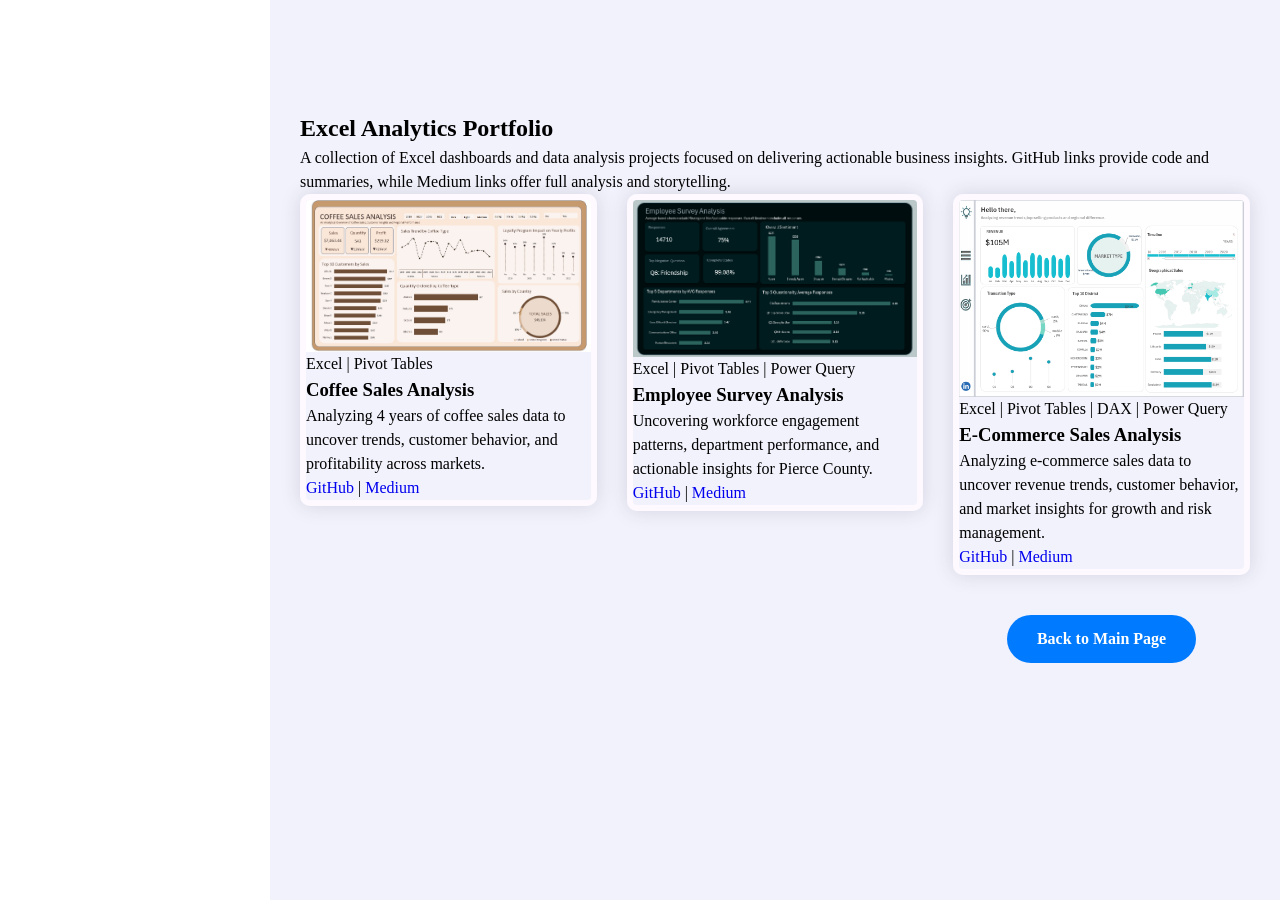
==== excel-projects.html @ 55f8313a "Add files via upload" ====
<!DOCTYPE html>
<html lang="en">
<head>
  <meta charset="UTF-8">
  <title>Excel Analytics Portfolio</title>
  <link rel="stylesheet" href="css/style.css">
</head>
<body>

  <section class="portfolio section">
    <div class="container">

      <h1>Excel Analytics Portfolio</h1>
      <p>
       A collection of Excel dashboards and data analysis projects focused on delivering actionable business insights. 
  GitHub links provide code and summaries, while Medium links offer full analysis and storytelling.
      </p>
    

<div class="row">
     <div class="portfolio-item padd-15">
  <div class="portfolio-item-inner shadow-dark">

    <!-- Dashboard Image -->
    <div class="portfolio-img">
      <img src="images/coffee.jpg" alt="Coffee Sales Dashboard">
    </div>

    <!-- Description -->
    <div class="portfolio-description">

      <!-- Skills -->
      <p class="skill-used-box">Excel | Pivot Tables</p>


      <!-- Project Summary -->
      <h3>Coffee Sales Analysis</h3>
      <p>
       Analyzing 4 years of coffee sales data to uncover trends, customer behavior, and profitability across markets.
      </p>

       <!-- GitHub / Medium Links -->
      <p>
        <a href="https://github.com/odzainab/Coffee-Sales" target="_blank">GitHub</a> |
        <a href="https://medium.com/@odzainab1/coffee-sales-analysis-34de200b717a" target="_blank">Medium</a>
      </p>

    </div>
  </div>
</div>

<!-- ===== Project 2: New Dashboard ===== -->
  <div class="portfolio-item padd-15">
  <div class="portfolio-item-inner shadow-dark">

    <!-- Dashboard Image -->
    <div class="portfolio-img">
      <img src="images/Employee Screenshot.png" alt="Employee Survey">
    </div>

    <!-- Description -->
    <div class="portfolio-description">

      <!-- Skills -->
      <p class="skill-used-box">Excel | Pivot Tables | Power Query</p>


      <!-- Project Summary -->
      <h3>Employee Survey Analysis</h3>
      <p>
       Uncovering workforce engagement patterns, department performance, and actionable insights for Pierce County.
      </p>

       <!-- GitHub / Medium Links -->
      <p>
        <a href="https://github.com/odzainab/Employee-Survey" target="_blank">GitHub</a> |
        <a href="https://medium.com/@odzainab1/what-14-700-employees-told-us-about-workplace-engagement-insights-from-the-pierce-county-survey-e583d4a58d0f" target="_blank">Medium</a>
      </p>

      </div>
    </div>
  </div>

<!-- ===== Project 3: E-Commerce Sales Performance ===== -->
  <div class="portfolio-item padd-15">
  <div class="portfolio-item-inner shadow-dark">

    <!-- Dashboard Image -->
    <div class="portfolio-img">
      <img src="images/E-commerce.png" alt="E-Commerce Sales Performance">
    </div>

    <!-- Description -->
    <div class="portfolio-description">

      <!-- Skills -->
      <p class="skill-used-box">Excel | Pivot Tables | DAX | Power Query</p>


      <!-- Project Summary -->
      <h3>E-Commerce Sales Analysis</h3>
      <p>
      Analyzing e-commerce sales data to uncover revenue trends, customer behavior, and market insights for growth and risk management.
      </p>

       <!-- GitHub / Medium Links -->
      <p>
        <a href="https://github.com/odzainab/E-commerce" target="_blank">GitHub</a> |
        <a href="https://medium.com/@odzainab1/e-commerce-analysis-d21b31e834e2" target="_blank">Medium</a>
      </p>
</div>
 </div>

 <p style="text-align: center; margin-top: 40px;">
  <a href="index.html#excel-projects-section" class="back-button">Back to Main Page</a>
</p>

 </div>
  </section>

</body>
</html>
---- css/style.css ----
@import url('https://fonts.googleapis.com/css2?family=Clicker+Script&family=Poppins:wght@200;300;400;500;600;700&display=swap');
:root
{
    --bg-black-900:#f2f2fc;
    --bg-black-100:#fdf9ff;
    --bg-black-50:#e8dfec;
    --text-black-900:#302e4d;
    --text-black-700:#504e70;
}
body.dark 
{
    --bg-black-900:#151515;
    --bg-black-100:#222222;
    --bg-black-50:#393939;
    --text-black-900:#ffffff;
    --text-black-700:#e9e9e9;
}
body
{
    line-height: 1.5;
    font-size: 16px;
    font-family: 'Poppins' sans-serif;
}
*
{
    margin: 0;
    padding: 0;
    outline: none;
    text-decoration: none;
    box-sizing: border-box;
}
::before,::after
{
    box-sizing: border-box;
}
ul
{
    list-style: none;
}
.section
{
    background: var(--bg-black-900);
    margin-left: 270px;
    min-height: 100vh;
    display: block;
    padding: 50px 30px; /* keep some top/bottom padding */
    opacity: 1;
    /* position: fixed;  <-- remove this */
    /* left: 270px; top: 0; right: 0; bottom: 0;  <-- remove */
    z-index: 0;
    overflow-y: visible; /* allow normal scrolling */
    overflow-x: hidden;
    transition: all 0.3s ease;
}

.section.back-section
{
    z-index: 1;
}
.section.active
{
    z-index: 2;
    opacity: 1;
}
@keyframes slideSection
{
    0%
    {
        transform: translateX(100%);
    }
    100%
    {
        transform: translateX(0%);
    }
}
.hidden
{
    display: none !important;
}
.padd-15
{
    padding-left: 15px;
    padding-right: 15px;
}
.container
{
    max-width: 1100px;
    width: 100%;
    margin: auto;
}
.section .container
{
    padding-top: 60px;
    padding-bottom: 70px;
}
.section-title
{
    flex: 0 0 100%;
    max-width: 100%;
    margin-bottom: 60px;
}
.section-title h2
{
    font-size: 40px;
    color: var(--text-black-900);
    font-weight: 700;
    position: relative;
}
.section-title h2::before
{
    content: '';
    height: 4px;
    width: 50px;
    background-color: var(--skin-color);
    position: absolute;
    top: 100%;
    left: 0;
}
.section-title h2::after
{
    content: '';
    height: 4px;
    width: 25px;
    background-color: var(--skin-color);
    position: absolute;
    top: 100%;
    left: 0;
    margin-top: 8px;
}
.row
{
    display: flex;
    flex-wrap: wrap;
    margin-left: -15px;
    margin-right: -15px;
    position: relative;
}
.btn
{
    font-size: 16px;
    font-weight: 500;
    padding: 12px 35px;
    color: white;
    border-radius: 40px;
    display: inline-block;
    white-space: nowrap;
    border: none;
    background: var(--skin-color);
    transition: all 0.3s ease;
}
.btn:hover
{
    transform: scale(1.05);
}
.shadow-dark
{
    box-shadow: 0 0 20px rgba(48, 46, 77, 0.15);
}
/* aside */
.aside
{
    width: 270px;
    background: var(--bg-black-100);
    position: fixed;
    left: 0;
    top: 0;
    padding: 30px;
    height: 100%;
    border-right: 1px solid var(--bg-black-50);
    display: flex;
    justify-content: center;
    align-items: center;
    z-index: 10;
    transition: all 0.3s ease;
}
.aside .logo
{
    position: absolute;
    top: 50px;
    font-size: 30px;
    text-transform: capitalize;
}
.aside .logo a
{
    color: var(--text-black-900);
    font-weight: 700;
    padding: 15px 20px;
    font-size: 30px;
    letter-spacing: 5px;
    position: relative;
}
.aside .logo a span
{
    font-family: 'Clicker Script', cursive;
    font-size: 40px;
}
.aside .logo a::before
{
    content: '';
    position: absolute;
    width: 20px;
    height: 20px;
    border-bottom: 5px solid var(--skin-color);
    border-left: 5px solid var(--skin-color);
    bottom: 0;
    left: 0;
}
.aside .logo a::after
{
    content: '';
    position: absolute;
    width: 20px;
    height: 20px;
    border-top: 5px solid var(--skin-color);
    border-right: 5px solid var(--skin-color);
    top: 0;
    right: 0;
}
.aside .nav-toggler
{
    height: 40px;
    width: 45px;
    border: 1px solid var(--bg-black-50);
    cursor: pointer;
    position: fixed;
    left: 300px;
    top: 20px;
    border-radius: 5px;
    background: var(--bg-black-100);
    display: none;
    align-items: center;
    justify-content: center;
    transition: all 0.3s ease;
}
.aside .nav-toggler span
{
    height: 2px;
    width: 18px;
    background: var(--skin-color);
    display: inline-block;
    position: relative;
}
.aside .nav-toggler.open span
{
    background-color: transparent;
}
.aside .nav-toggler span::before
{
    content: '';
    height: 2px;
    width: 18px;
    background: var(--skin-color);
    position: absolute;
    top: -6px;
    left: 0;
}
.aside .nav-toggler.open span::before
{
    transform: rotate(45deg);
    top: 0;
}
.aside .nav-toggler span::after
{
    content: '';
    height: 2px;
    width: 18px;
    background: var(--skin-color);
    position: absolute;
    top: 6px;
    left: 0;
}
.aside .nav-toggler.open span::after
{
    transform: rotate(-45deg);
    top: 0;
}
.aside .nav
{
    margin-top: 50px;
}
.aside .nav li
{
    margin-bottom: 20px;
    display: block;
}
.aside .nav li a
{
    font-size: 16px;
    font-weight: 600;
    display: block;
    border-bottom: 1px solid var(--bg-black-50);
    color: var(--text-black-900);
    padding: 5px 15px;
}
.aside .nav li a.active
{
    color: var(--skin-color);
}
.aside .nav li a i
{
    margin-right: 15px;
}
/* home */
.home
{
    min-height: 100vh;
    display: flex;
    color: var(--text-black-900);
}
.home .home-info
{
    flex: 0 0 60%;
    max-width: 60%;
}
h3.hello
{
    font-size: 28px;
    margin: 15px 0;
}
h3.hello span
{
    font-family: 'Clicker Script' , cursive;
    font-size: 30px;
    font-weight: 700;
    color: var(--skin-color);
}
h3.my-profession
{
    font-size: 30px;
    margin: 15px 0;
}
.typing
{
    color: var(--skin-color);
}
.home-info p
{
    margin-bottom: 70px;
    font-size: 20px;
    color: var(--text-black-700);
}
.home .home-img
{
    flex: 0 0 40%;
    max-width: 40%;
    text-align: center;
    position: relative;
}
.home-img::after
{
    content: '';
    position: absolute;
    height: 80px;
    width: 80px;
    border-bottom: 10px solid var(--skin-color);
    border-right: 10px solid var(--skin-color);
    right: 20px;
    bottom: -40px;
}
.home-img::before
{
    content: '';
    position: absolute;
    height: 80px;
    width: 80px;
    border-top: 10px solid var(--skin-color);
    border-left: 10px solid var(--skin-color);
    left: -20px;
    top: -40px;
}
.home .home-img img
{
    margin: auto;
    border-radius: 5px;
    height: 400px;
}
/* About */
.about .about-content
{
    flex: 0 0 100%;
    max-width: 100%;
}
.about .about-content .about-text
{
    flex: 0 0 100%;
    max-width: 100%;
}
.about .about-content .about-text h3
{
    font-size: 24px;
    margin-bottom: 15px;
    font-weight: 700;
    color: var(--text-black-900);
}
.about .about-content .about-text h3 span
{
    color: var(--skin-color);
}
.about .about-content .about-text p
{
    font-size: 16px;
    line-height: 25px;
    color: var(--text-black-700);
}
.about .about-content .personal-info
{
    flex: 0 0 60%;
    max-width: 60%;
    margin-top: 40px;
}
.about .about-content .personal-info .info-item
{
    flex: 0 0 50%;
    max-width: 50%;
}
.about .about-content .personal-info .info-item p
{
    font-weight: 600;
    padding: 10px 0;
    font-size: 16px;
    color: var(--text-black-900);
    border-bottom: 1px solid var(--bg-black-50);
}
.about .about-content .personal-info .info-item p span
{
    font-weight: 400;
    color: var(--text-black-700);
    margin-left: 4px;
    display: inline-block;
}
.about .about-content .personal-info .buttons
{
    margin-top: 30px;
}
.about .about-content .personal-info .buttons .btn
{
    margin-top: 10px;
}
.about .about-content .skills
{
    flex: 0 0 40%;
    max-width: 40%;
    margin-top: 40px;
}
.about .about-content .skills .skill-item
{
    flex: 0 0 100%;
    max-width: 100%;
}
.about .about-content .skills .skill-item h5
{
    line-height: 40px;
    font-weight: 600;
    font-size: 16px;
    color: var(--text-black-900);
    text-transform: capitalize;
}
.about .about-content .skills .skill-item .progress
{
    background-color: var(--bg-black-50);
    height: 7px;
    border-radius: 4px;
    width: 100%;
    position: relative;
}
.about .about-content .skills .skill-item
{
    margin-bottom: 25px;
}
.about .about-content .skills .skill-item .progress .progress-in
{
    position: absolute;
    left: 0;
    top: 0;
    height: 100%;
    border-radius: 4px;
    background-color: var(--skin-color);
}
.about .about-content .skills .skill-item .skill-percent
{
    position: absolute;
    right: 0;
    color: var(--text-black-900);
    top: -40px;
    font-weight: 400;
    line-height: 40px;
}
.about .about-content .education,
.about .about-content .experience
{
    flex: 0 0 50%;
    max-width: 50%;
    margin-top: 30px;
}
.about .about-content h3.title 
{
    font-size: 24px;
    margin-bottom: 30px;
    font-weight: 700;
    color: var(--text-black-900);
}
.about .about-content .timeline-box
{
    flex: 0 0 100%;
    max-width: 100%;
}
.about .about-content .timeline
{
    background-color: var(--bg-black-100);
    padding: 30px 15px;
    border: 1px solid var(--bg-black-50);
    border-radius: 10px;
    width: 100%;
    position: relative;
}
.about .about-content .timeline .timeline-item
{
    position: relative;
    padding-left: 37px;
    padding-bottom: 50px;
}
.about .about-content .timeline .timeline-item:last-child
{
    padding-bottom: 0;
}
.about .about-content .timeline .timeline-item::before
{
    content: '';
    width: 1px;
    position: absolute;
    height: 100%;
    left: 7px;
    top: 0;
    background-color: var(--skin-color);
}
.about .about-content .timeline .circle-dot
{
    position: absolute;
    left: 0;
    top: 0;
    height: 15px;
    width: 15px;
    border-radius: 50%;
    background-color: var(--skin-color);
}
.about .about-content .timeline .timeline-date
{
    font-weight: 400;
    font-size: 14px;
    margin-bottom: 12px;
    color: var(--text-black-700);
}
.about .about-content .timeline .timeline-date .fa 
{
    margin-right: 5px;
}
.about .about-content .timeline .timeline-title
{
    font-weight: 700;
    font-size: 18px;
    margin-bottom: 15px;
    text-transform: capitalize;
    color: var(--text-black-900);
}
.about .about-content .timeline .timeline-text
{
    line-height: 25px;
    font-size: 16px;
    text-align: justify;
    color: var(--text-black-700);
}
/* service */
.service .container
{
    padding-bottom: 40px;
}
.service .service-item
{
    margin-bottom: 30px;
    flex: 0 0 33.33%;
    max-width: 33.33%;
}
.service .service-item .service-item-inner
{
    background-color: var(--bg-black-100);
    border: 1px solid var(--bg-black-50);
    border-radius: 10px;
    padding: 30px 15px;
    text-align: center;
    transition: all 0.3S ease;
}
.service .service-item .service-item-inner:hover
{
    box-shadow:  0 0 20px rgba(48, 46, 77, 0.15);
}
.service .service-item .service-item-inner .icon 
{
    height: 60px;
    width: 60px;
    border-radius: 50%;
    display: block;
    margin:  0 auto 30px;
    text-align: center;
    transition: all 0.3s ease;
}
.service .service-item .service-item-inner .icon .fa
{
    font-size: 40px;
    line-height: 60px;
    color: var(--skin-color);
    transition: all 0.3s ease;
}
.service .service-item .service-item-inner:hover .icon
{
    background: var(--skin-color);
}
.service .service-item .service-item-inner:hover .icon .fa
{
    font-size: 25px;
    color: #ffffff;
}
.service .service-item .service-item-inner h4
{
    font-size: 18px;
    margin-bottom: 15px;
    color: var(--text-black-900);
    font-weight: 700;
    text-transform: capitalize;
}
.service .service-item .service-item-inner p
{
    font-size: 16px;
    color: var(--text-black-700);
    line-height: 25px;
}
/* portfolio */
.portfolio .container
{
    padding-bottom: 40px;
}
.portfolio .portfolio-heading
{
    flex: 0 0 100%;
    max-width: 100%;
    margin-bottom: 40px;
}
.portfolio .portfolio-heading h2
{
    color: var(--text-black-900);
    font-weight: 500;
}
.portfolio .portfolio-item
{
    flex: 0 0 33.33%;
    max-width: 33.33%;
    margin-bottom: 30px;
}
.portfolio .portfolio-item-inner
{
    border: 6px solid var(--bg-black-100);
    border-radius: 10px;
    overflow: hidden;
    cursor: pointer;
}
.portfolio .portfolio-item-inner .portfolio-img img
{
    width: 100%;
    display: block;
}
/* contact */
.contact-title
{
    color: var(--skin-color);
    text-align: center;
    font-size: 25px;
    margin-bottom: 20px;
}
.contact-sub-title
{
    color: var(--text-black-900);
    text-align: center;
    font-size: 15px;
    margin-bottom: 60px;
}
.contact .contact-info-item
{
    flex: 0 0 25%;
    max-width: 25%;
    text-align: center;
    margin-bottom: 60px;
}
.contact .contact-info-item .icon
{
    display: inline-block;
}
.contact .contact-info-item .icon .fa
{
    font-size: 25px;
    color: var(--skin-color);
}
.contact .contact-info-item h4
{
    font-size: 18px;
    font-weight: 700;
    color: var(--text-black-900);
    text-transform: capitalize;
    margin: 15px 0 5px;
}
.contact .contact-info-item p
{
    font-size: 16px;
    line-height: 25px;
    color: var(--text-black-700);
    font-weight: 400;
}
.contact .contact-form
{
    flex: 0 0 100%;
    max-width: 100%;
}
.contact .contact-form .col-6
{
    flex: 0 0 50%;
    max-width: 50%;
}
.contact .contact-form .col-12
{
    flex: 0 0 100%;
    max-width: 100%;
}
.contact .contact-form .form-item
{
    margin-bottom: 30px;
}
.contact .contact-form .form-item .form-control
{
    width: 100%;
    height: 50px;
    border-radius: 25px;
    background: var(--bg-black-100);
    border: 1px solid var(--bg-black-50);
    padding: 10px 25px;
    font-size: 16px;
    color: var(--text-black-700);
    transition: all 0.3s ease;
}
.contact .contact-form .form-item .form-control:focus
{
    box-shadow: 0 0 20px rgba(48, 46, 77, 0.15);
}
.contact .contact-form .form-item textarea.form-control
{
    height: 140px;
}
.contact .contact-form .btn
{
    height: 50px;
    padding: 0 50px;
}
@media (max-width:1199px)
{
    .section .container
    {
        padding-top: 70px;
    }
    .aside
    {
        left: -270px;
    }
    .aside.open 
    {
        left: 0;
    }
    .aside .nav-toggler
    {
        display: flex;
        left: 30px;
    }
    .aside .nav-toggler.open 
    {
        left: 300px;
    }
    .section
    {
        left: 0;
    }
    .section.open 
    {
        left: 270px;
    }
    .about .about-content .personal-info .info-item p span 
    {
        display: block;
        margin-left: 0;
    }
}
@media (max-width:991px)
{
    .contact .contact-info-item,
    .portfolio .portfolio-item,
    .service .service-item
    {
        flex: 0 0 50%;
        max-width: 50%;
    }
    .home .home-info
    {
        flex: 0 0 100%;
        max-width: 100%;
    }
    .home .home-img
    {
        display: none;
    }
}
@media (max-width: 1199px) {
    .section {
        margin-left: 0;   /* no sidebar on smaller screens */
    }
}
@media (max-width:767px)
{
    .contact .contact-form .col-6,
    .contact .contact-info-item,
    .portfolio .portfolio-item,
    .service .service-item,
    .about .about-content .experience,
    .about .about-content .education,
    .about .about-content .skills,
    .about .about-content .personal-info
    {
        flex: 0 0 100%;
        max-width: 100%;
    }
}
.back-button {
  display: inline-block;        /* makes it behave like a button */
  padding: 12px 30px;           /* height & width */
  border-radius: 50px;          /* makes it oval */
  background-color: #007bff;    /* blue color */
  color: white;                 /* text color */
  font-weight: bold;
  text-decoration: none;        /* remove underline */
  font-size: 16px;
  transition: all 0.3s ease;    /* smooth hover effect */
}

.back-button:hover {
  background-color: #0056b3;    /* darker blue on hover */
  transform: scale(1.05);       /* tiny zoom effect */
}

.timeline-text {
  position: relative;
  padding-left: 18px;
  margin-bottom: 8px;
}

.timeline-text::before {
  content: "•";
  position: absolute;
  left: 0;
  top: 0;
}

section {
  min-height: 100vh; /* full screen height */
  padding: 50px 20px; /* space inside each section */
  scroll-margin-top: 1px; /* optional, offsets sidebar if fixed */
}
html {
  scroll-behavior: smooth;
}
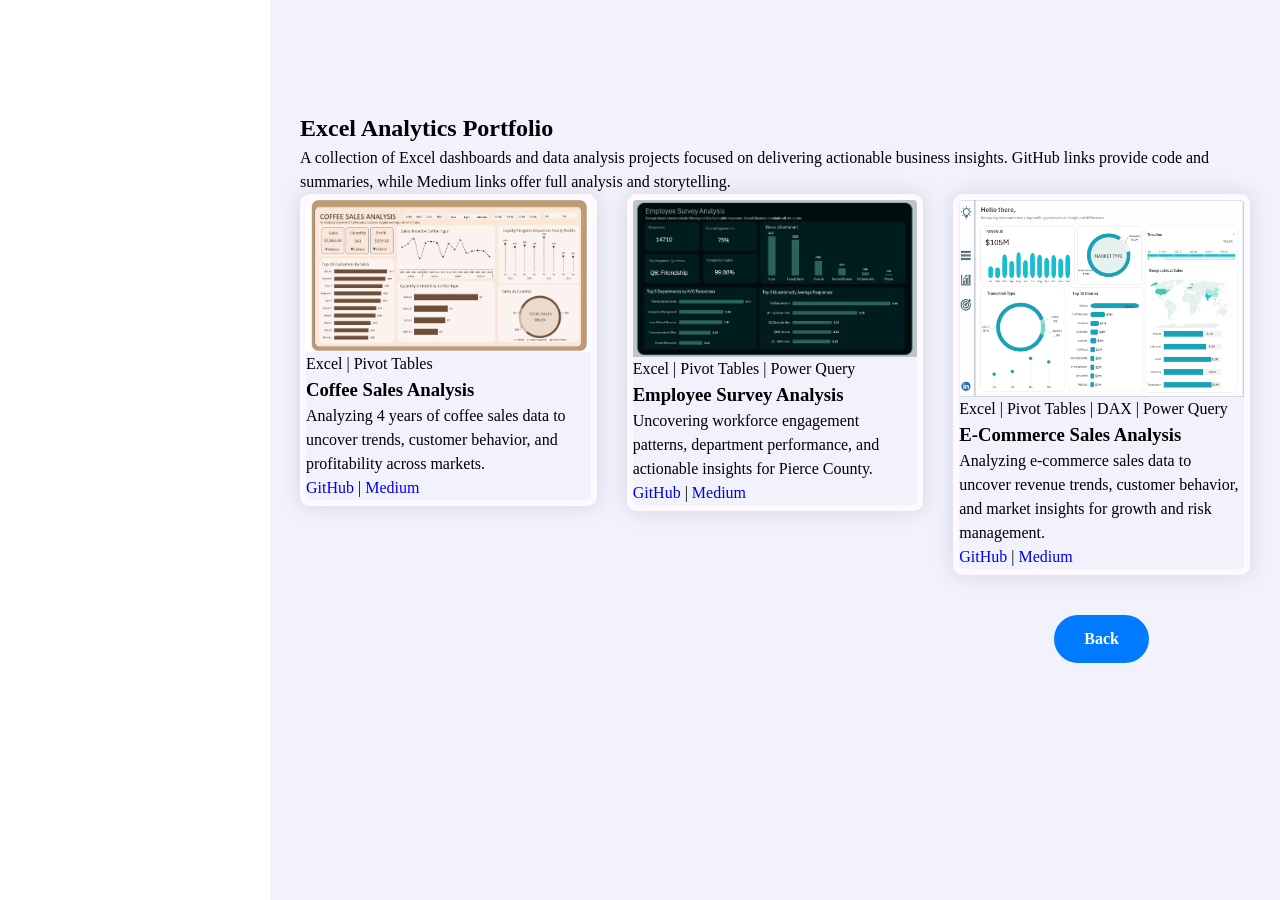
==== commit 43288613: "Latest Update" ====
--- a/excel-projects.html
+++ b/excel-projects.html
@@ -5,7 +5,20 @@
   <title>Excel Analytics Portfolio</title>
   <link rel="stylesheet" href="css/style.css">
 </head>
-<body>
+<body class="project-page">
+
+<script>
+    const savedTheme = localStorage.getItem("theme");
+    const savedSkinColor = localStorage.getItem("skinColor");
+
+    if (savedTheme === "dark") {
+        document.body.classList.add("dark");
+    }
+
+    if (savedSkinColor) {
+        document.documentElement.style.setProperty("--skin-color", savedSkinColor);
+    }
+</script>
 
   <section class="portfolio section">
     <div class="container">
@@ -112,7 +125,7 @@
  </div>
 
  <p style="text-align: center; margin-top: 40px;">
-  <a href="index.html#excel-projects-section" class="back-button">Back to Main Page</a>
+  <a href="index.html#portfolio" class="back-button">Back</a>
 </p>
 
  </div>
